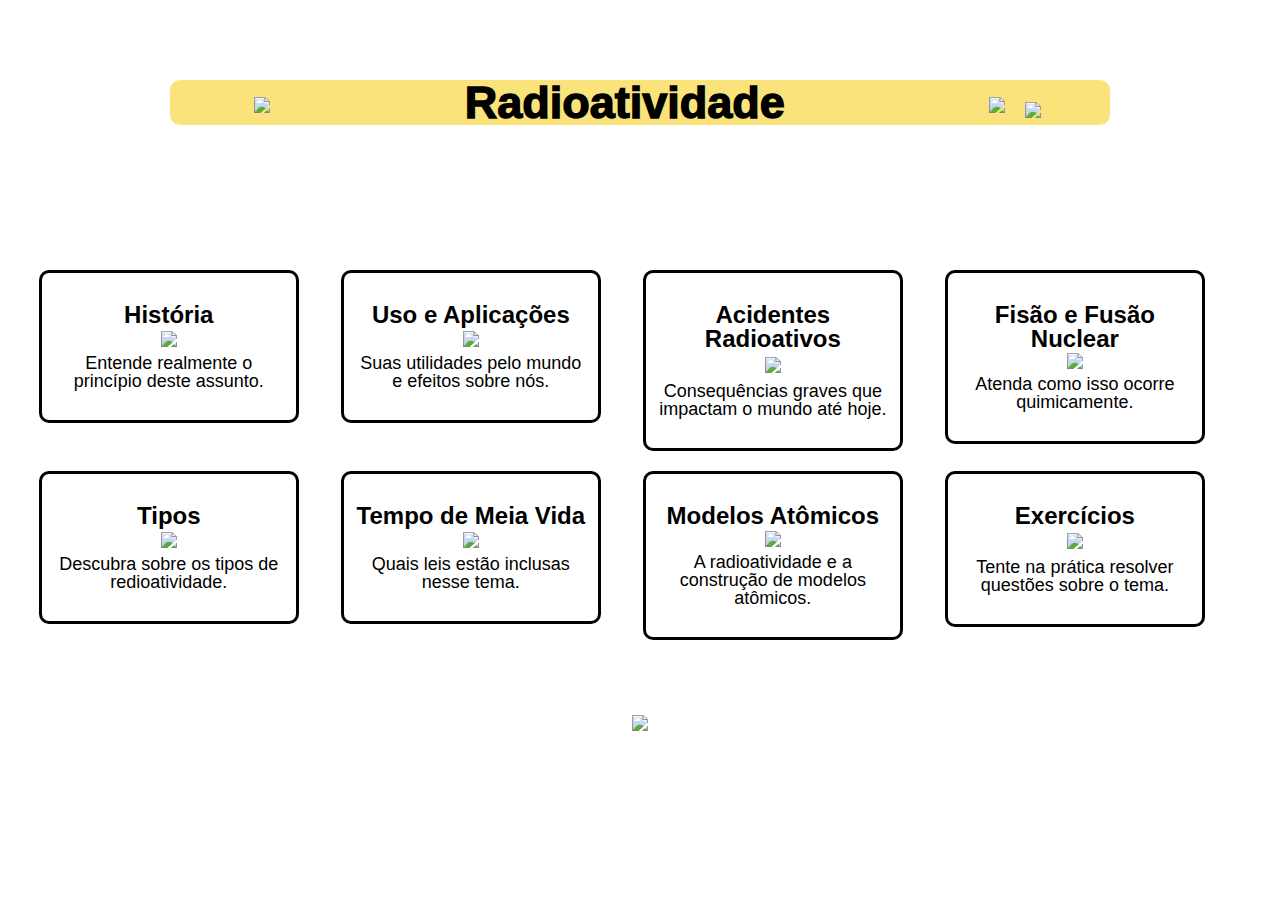
==== index.html @ cc3f9b01 "commit" ====
<!DOCTYPE html>
<html>
    <head>
        <meta charset="UTF-8">
        <title>Radioatividade - Página principal</title>

        <link rel="icon" type="image/png" href="imgs-cima-rodapé/icone.png">
        <link rel="stylesheet" href="reset.css">
        <link rel="stylesheet" href="style.css">

        <script src="main.js"></script>
    </head>
    <body>
        <header>
            <div class="caixa">
               <nav>
                   <ul>
                       <li><img src="imgs-cima-rodapé/trespontos.png" class="tresriscos" onclick="openNav()"></li>
                       <li class="titulo ">Radioatividade</li>
                       <li><img src="imgs-cima-rodapé/pesquisa.png" class="pesquisa" onclick="playNav()"></li>
                       <li><a href="inscricao.html"><img src="pessoaperfil.png" class="pessoa"></a></li>
                   </ul>
               </nav>
           </div>
        </header>

        <main>
            <ul class="produtos">
                <li><a href="sobre.html">
                    <h2>História</h2>
                    <img class="fotos" src="img/História-removebg-preview.png"> 
                    <p class="produto-descricao">Entende realmente o princípio deste assunto.</p></a>
                </li>
                <li><a href="uso.html">
                    <h2>Uso e Aplicações</h2>
                    <img class="fotos" src="img/Uso-removebg-preview.png"> 
                    <p class="produto-descricao">Suas utilidades pelo mundo e efeitos sobre nós.</p></a>
                </li>
                <li><a href="casos.html">
                    <h2>Acidentes Radioativos</h2>
                    <img class="foto3" src="img/lixo_nuclear.png"> 
                    <p class="produto-descricao">Consequências graves que impactam o mundo até hoje.</p></a>
                </li> 
                <li><a href="fusao.html">
                    <h2>Fisão e Fusão Nuclear</h2>
                    <img class="foto4" src="img/Fusão-removebg-preview.png"> 
                    <p class="produto-descricao">Atenda como isso ocorre quimicamente.</p></a>
                </li> 
                <li><a href="tipos.html">
                    <h2>Tipos</h2>
                    <img class="fotos" src="img/WhatsApp_Image_2023-12-01_at_00.13.14-removebg-preview.png"> 
                    <p class="produto-descricao">Descubra sobre os tipos de redioatividade.</p></a>
                </li>
                <li><a href="vida.html">
                    <h2>Tempo de Meia Vida</h2>
                    <img class="fotos" src="img/Vida-removebg-preview.png"> 
                    <p class="produto-descricao">Quais leis estão inclusas nesse tema.</p></a>
                </li>
                <li><a href="atomo.html">
                    <h2>Modelos Atômicos</h2>
                    <img class="foto7" src="img/modelo-atomico.png"> 
                    <p class="produto-descricao">A radioatividade e a construção de modelos atômicos.</p></a>
                </li> 
                <li><a href="exercicios.html">
                    <h2>Exercícios</h2>
                    <img class="foto8" src="img/radioatividades-lista-exercicios.webp"> 
                    <p class="produto-descricao">Tente na prática resolver questões sobre o tema.</p></a>
                </li> 
            </ul>
        </main>

        <footer>
            <img class="logofundo" src="imgs-cima-rodapé/logo.png">
            <p class="copyright">&copy; Copyright Radioatividade - 2023</p>
        </footer>
    </body>
</html>
---- style.css ----
body {
    font-family: 'Montserrat', sans-serif;
}

header {
    background: url(imgs-cima-rodapé/fundo-em-cima.jpg);
    padding: 80px 0;
}

.caixa {
    position: relative;
    width: 940px;
    margin: 0 auto;
    background: rgb(250, 227, 123);
    border-radius: 10px;
}

.tresriscos {
    width: 4%;
    margin: 0 0 5px 0;
}

.titulo {
    text-align: center;
    font-size: 45px;
    font-weight: 1000;
    margin: 0 185px 0 190px;

}

.pessoa {
    width: 6%;
    margin: 0 0 0 0;
}

.pesquisa {
    width: 4%;
    margin: 0 0 5px 0;
    cursor: pointer;
}

nav {
    text-align: center;
    margin: 0 0 0 0;
}

nav li {
    display: inline;
    margin: 0 0 0 15px;
}

nav a:hover {
    width: 20%;
}

.produtos {
    width: 1240px;
    margin: 5px auto;
    padding: 50px 0;
}

.produtos li {
    display: inline-block;
    text-align: center;
    width: 21%;
    vertical-align: top;
    background: rgb(255, 255, 255);
    margin: 10px 1.5%;
    padding: 30px 10px;
    box-sizing: border-box;
    border: 3px solid #000000;
    border-radius: 10px;
}

.produtos li a {
    color: #000000;
    text-decoration: none;
}

.produtos li:hover {
    border-color: #dd1313;
    border-width: 0.2cm;
}

.produtos li:active {
    border-color: #4bd62f;
}

.produtos li:hover h2 {
    font-size: 24px;
}

.produtos h2 {
    font-size: 24px;
    font-weight: bold;
}

.fotos {
    width: 69%;
    margin: 4px 0 4px 0;
}

.foto3 {
    width: 75%;
    margin: 6px 0 6px 0;
}


.foto4 {
    width: 60%;
    margin: 2px 0 3px 0;
}

.foto7 {
    width: 62%;
    margin: 3px 0 3px 0;
}

.foto8 {
    width: 68%;
    margin: 5px 0 6px 0;
}

.produto-descricao {
    font-size: 18px;
}

.produto-preco {
    font-size: 22px;
    font-weight: bold;
    margin-top: 10px;
}

footer {
    text-align: center;
    background: url(imgs-cima-rodapé/fundo01.avif);
    padding: 10px 0;
}

.logofundo {
    width: 20%;
}

.copyright {
    color: #FFFFFF;
    font-size: 13px;
    margin: 20px 0 0;
}
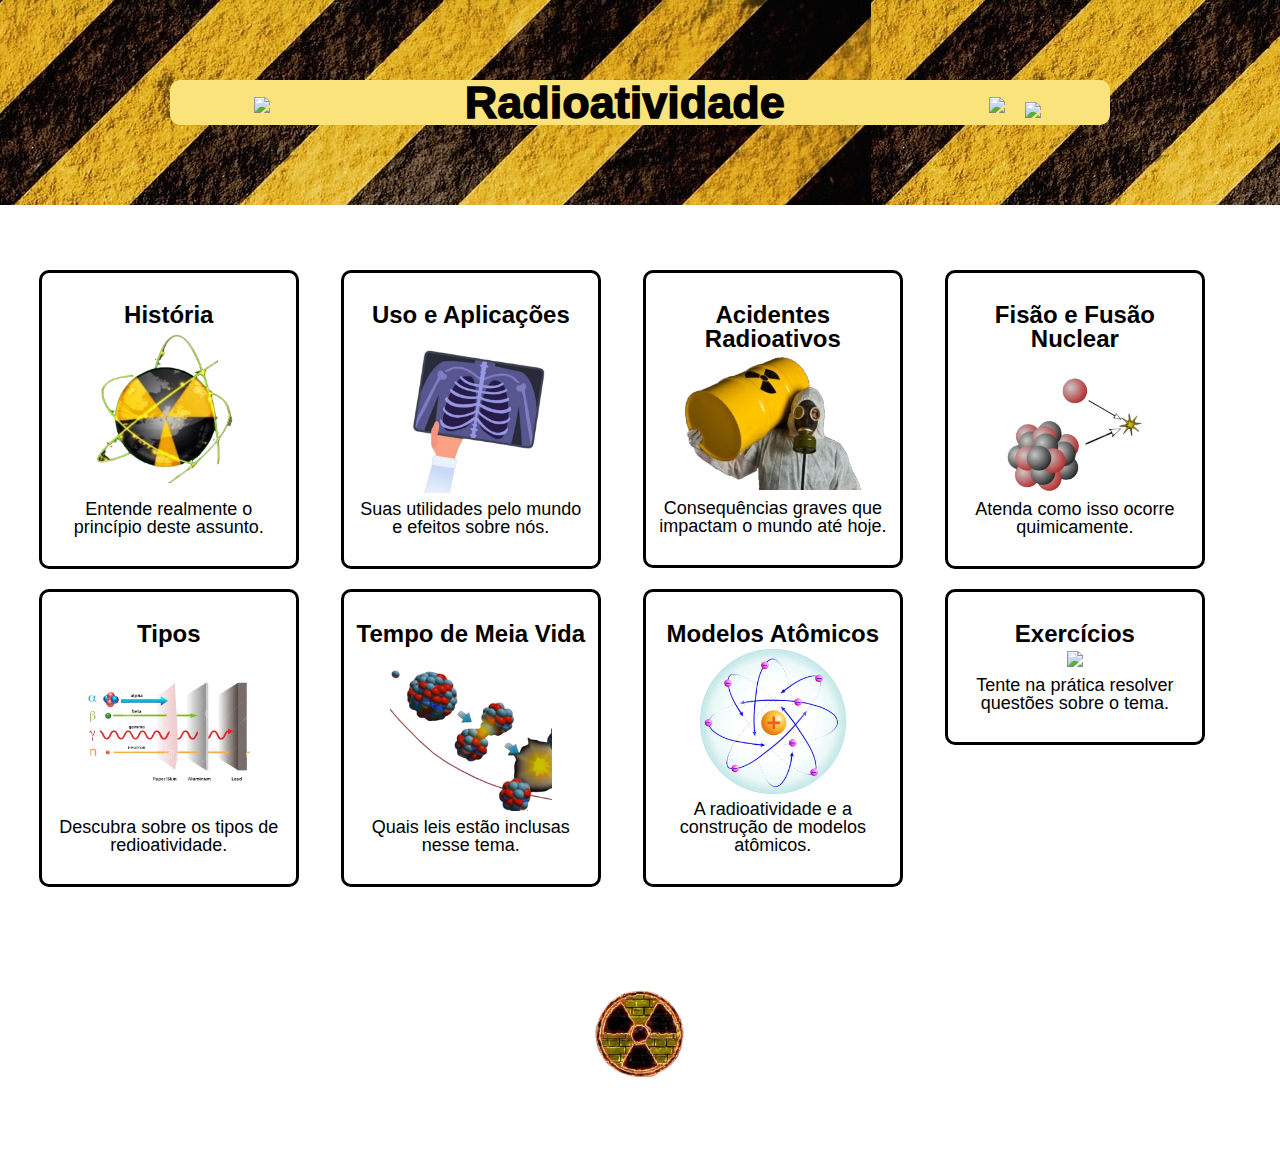
==== commit dd63b869: "commit" ====
--- a/index.html
+++ b/index.html
@@ -58,7 +58,7 @@
                 </li>
                 <li><a href="atomo.html">
                     <h2>Modelos Atômicos</h2>
-                    <img class="foto7" src="img/modelo-atomico.png"> 
+                    <img class="foto7" src="img/modelo-atomico-rutherford.webp"> 
                     <p class="produto-descricao">A radioatividade e a construção de modelos atômicos.</p></a>
                 </li> 
                 <li><a href="exercicios.html">
